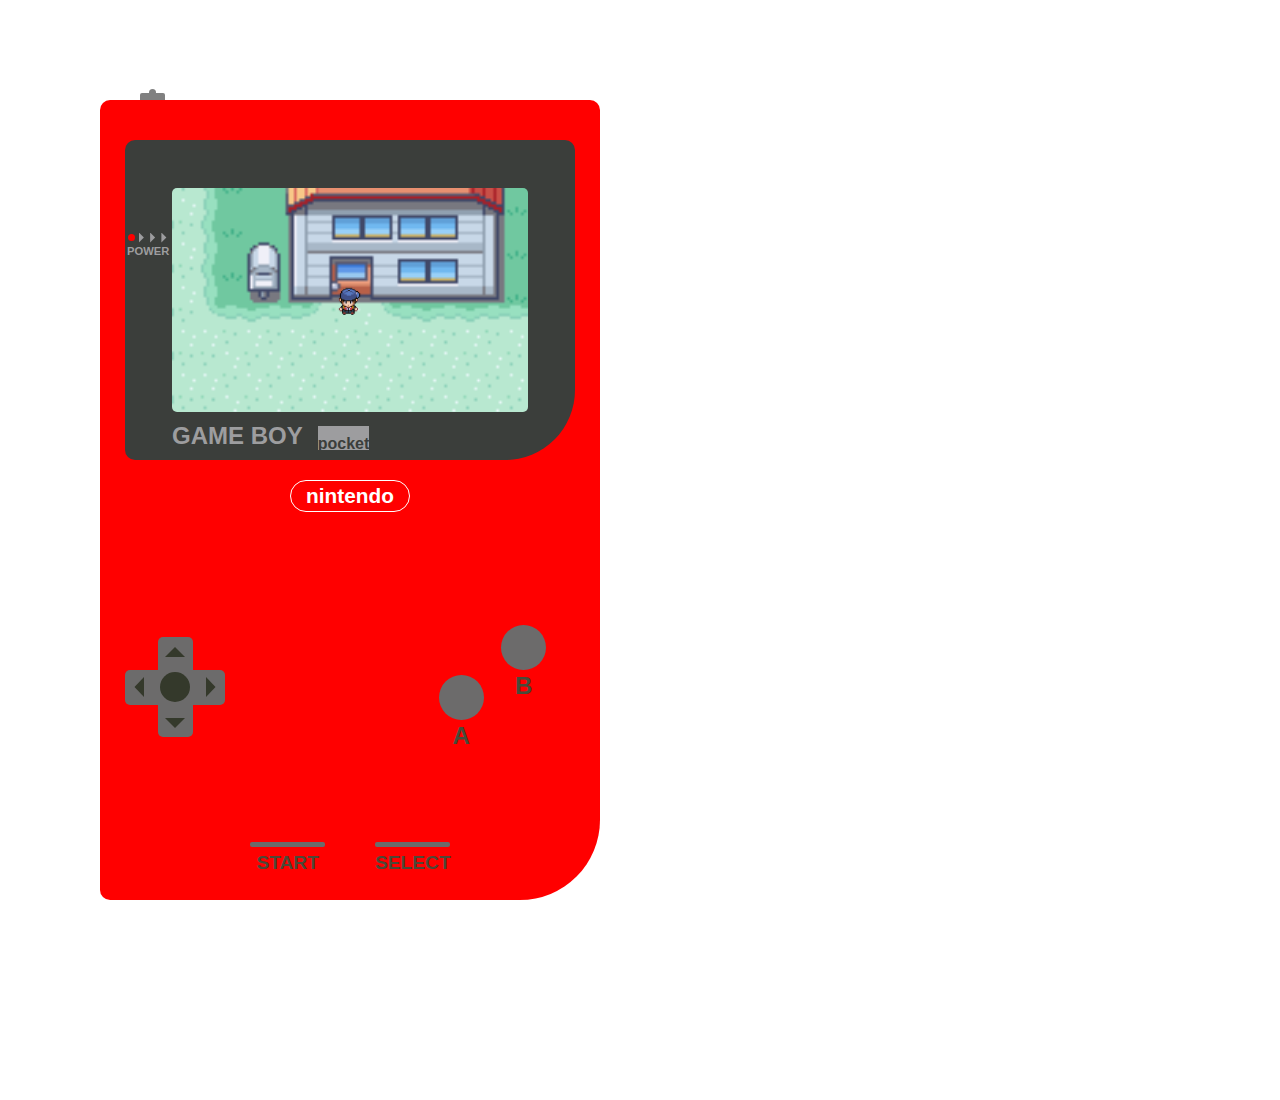
==== Adrien/index.html @ d8ee8ba1 "commit" ====
<!DOCTYPE html>
<html lang="en">
  <head>
    <meta charset="UTF-8" />
    <meta http-equiv="X-UA-Compatible" content="IE=edge" />
    <meta name="viewport" content="width=device-width, initial-scale=1.0" />
    <title>Document</title>
    <link rel="stylesheet" href="css/style.css" />
  </head>
  <body>
    <div class="gameboy">
      <div class="button power"></div>
      <div class="screen_border">
        <div class="power_logo">
          <div class="icons">
            <div class="circle"></div>
            <div class="arrow"></div>
            <div class="arrow"></div>
            <div class="arrow"></div>
          </div>
          <p>power</p>
        </div>
        <div class="screen">
          <div class="player up"></div>
        </div>
        <div class="logo">
          <p>game boy</p>
          <p>pocket</p>
        </div>
      </div>
      <p class="nintendo">nintendo</p>
      <div class="buttons_1">
        <div class="cross">
          <div class="circle"></div>
          <div class="button up">
            <div class="arrow"></div>
          </div>
          <div class="button right">
            <div class="arrow"></div>
          </div>
          <div class="button down">
            <div class="arrow"></div>
          </div>
          <div class="button left">
            <div class="arrow"></div>
          </div>
        </div>
        <div class="button">
          <div class="button_a">
            <div class="circle"></div>
            <p class="letter">a</p>
          </div>
          <div class="button_b">
            <div class="circle"></div>
            <p class="letter">b</p>
          </div>
        </div>
      </div>
      <div class="buttons_2">
        <p class="start">start</p>
        <p class="select">select</p>
      </div>
    </div>
  </body>
  <script src="js/script.js"></script>
</html>
---- Adrien/css/style.css ----
html,
body {
  margin: 0;
  height: 100%;
}

p {
  margin: 0;
}

body {
  padding: 100px 100px;
  font-family: sans-serif;
}

.arrow {
  -webkit-clip-path: polygon(50% 50%, 0 0, 0 100%);
          clip-path: polygon(50% 50%, 0 0, 0 100%);
}

.circle {
  border-radius: 50%;
}

.gameboy {
  position: relative;
  background-color: red;
  width: 500px;
  height: 800px;
  border-radius: 10px 10px 80px 10px;
  display: flex;
  flex-direction: column;
  align-items: center;
}
.gameboy .button.power {
  position: absolute;
  width: 25px;
  height: 15px;
  top: -15px;
  left: 40px;
  display: flex;
  flex-direction: column;
  justify-content: flex-end;
  align-items: center;
}
.gameboy .button.power::before, .gameboy .button.power::after {
  display: block;
  position: absolute;
  content: "";
  background-color: gray;
}
.gameboy .button.power::before {
  width: 7.5px;
  height: 7.5px;
  top: 25%;
  border-radius: 50%;
}
.gameboy .button.power::after {
  width: 100%;
  height: 50%;
  border-radius: 2px 2px 0 0;
}
.gameboy .screen_border {
  position: relative;
  width: 90%;
  height: 40%;
  margin-top: 40px;
  background-color: #3b3e3b;
  border-radius: 10px 10px 70px 10px;
  display: flex;
  flex-direction: column;
  align-items: center;
  justify-content: center;
  color: #9d9d9f;
}
.gameboy .screen_border .power_logo {
  position: absolute;
  display: flex;
  flex-direction: column;
  height: 30px;
  width: 45px;
  left: 2px;
  top: 90px;
}
.gameboy .screen_border .power_logo > * {
  flex: 1 1 50%;
}
.gameboy .screen_border .power_logo .icons {
  display: flex;
  align-items: center;
  justify-content: space-around;
}
.gameboy .screen_border .power_logo .icons .circle {
  background-color: red;
  width: 7px;
  height: 7px;
  margin-right: 3px;
}
.gameboy .screen_border .power_logo .icons .arrow {
  width: 10px;
  height: 10px;
  background-color: #9d9d9f;
}
.gameboy .screen_border .power_logo p {
  text-transform: uppercase;
  font-weight: bolder;
  font-size: 0.7rem;
}
.gameboy .screen_border .screen {
  background-color: #949b77;
  height: 70%;
  width: 79%;
  border-radius: 5px;
}
.gameboy .screen_border .logo {
  align-self: flex-start;
  position: absolute;
  bottom: 10px;
  left: 47px;
  display: flex;
  align-items: flex-end;
  gap: 15px;
}
.gameboy .screen_border .logo p:nth-child(1) {
  text-transform: uppercase;
  font-weight: bolder;
  font-size: 1.5rem;
}
.gameboy .screen_border .logo p:nth-child(2) {
  box-sizing: border-box;
  height: 24px;
  font-weight: bolder;
  background-color: #9d9d9f;
  color: #3b3e3b;
  padding-top: 9px;
}
.gameboy .nintendo {
  color: white;
  margin-top: 20px;
  font-size: 1.3rem;
  font-weight: bolder;
  border: 1px white solid;
  border-radius: 20px;
  padding: 3px 15px;
}
.gameboy .buttons_1 {
  position: relative;
  height: 150px;
  width: 90%;
  margin-top: 100px;
  display: flex;
  align-items: center;
  justify-content: space-between;
}
.gameboy .buttons_1 .cross {
  width: 100px;
  height: 100px;
  position: relative;
  display: flex;
  justify-content: center;
  align-items: center;
}
.gameboy .buttons_1 .cross::before, .gameboy .buttons_1 .cross::after {
  display: block;
  position: absolute;
  content: "";
  background-color: #6c6b6b;
  border-radius: 5px;
}
.gameboy .buttons_1 .cross::before {
  width: 100%;
  height: 35px;
}
.gameboy .buttons_1 .cross::after {
  height: 100%;
  width: 35px;
}
.gameboy .buttons_1 .cross .circle {
  background-color: #34392b;
  width: 30px;
  height: 30px;
  z-index: 1;
}
.gameboy .buttons_1 .cross .button {
  position: absolute;
  width: 35px;
  height: 35px;
  z-index: 2;
  display: flex;
  justify-content: center;
  align-items: center;
}
.gameboy .buttons_1 .cross .button .arrow {
  width: 20px;
  height: 20px;
  background-color: #34392b;
}
.gameboy .buttons_1 .cross .button.up {
  top: 0;
}
.gameboy .buttons_1 .cross .button.up .arrow {
  transform: rotate(-90deg);
  margin-bottom: 16px;
}
.gameboy .buttons_1 .cross .button.right {
  right: 0;
}
.gameboy .buttons_1 .cross .button.right .arrow {
  margin-left: 16px;
}
.gameboy .buttons_1 .cross .button.down {
  bottom: 0;
}
.gameboy .buttons_1 .cross .button.down .arrow {
  transform: rotate(90deg);
  margin-top: 16px;
}
.gameboy .buttons_1 .cross .button.left {
  left: 0;
}
.gameboy .buttons_1 .cross .button.left .arrow {
  transform: rotate(180deg);
  margin-right: 16px;
}
.gameboy .buttons_1 > .button {
  position: relative;
  width: 125px;
  height: 100%;
  margin-right: 20px;
}
.gameboy .buttons_1 > .button > div {
  position: absolute;
  width: 50%;
  height: 50%;
  display: flex;
  flex-direction: column;
  justify-content: space-between;
  align-items: center;
}
.gameboy .buttons_1 > .button > div p {
  text-transform: uppercase;
  font-weight: bolder;
  color: #464c3a;
  font-size: 1.5rem;
}
.gameboy .buttons_1 > .button > div div {
  width: 45px;
  height: 45px;
  background-color: #6c6b6b;
}
.gameboy .buttons_1 > .button > div:nth-child(1) {
  bottom: 12.5px;
}
.gameboy .buttons_1 > .button > div:nth-child(2) {
  top: 12.5px;
  right: 0;
}
.gameboy .buttons_2 {
  margin-top: 90px;
  display: flex;
  gap: 50px;
}
.gameboy .buttons_2 p {
  position: relative;
  font-weight: bolder;
  color: #4c4837;
  text-transform: uppercase;
  font-size: 1.2rem;
  width: 7ch;
  text-align: center;
}
.gameboy .buttons_2 p::before {
  display: block;
  position: absolute;
  content: "";
  width: 100%;
  height: 5px;
  border-radius: 2px;
  top: -10px;
  background-color: #6c6b6b;
}

.power.active {
  -webkit-animation: power_on 0.4s linear forwards;
          animation: power_on 0.4s linear forwards;
}

.power {
  -webkit-animation: power_off 0.4s linear forwards;
          animation: power_off 0.4s linear forwards;
}

@-webkit-keyframes power_on {
  to {
    transform: translateX(-100%);
  }
}

@keyframes power_on {
  to {
    transform: translateX(-100%);
  }
}
@-webkit-keyframes power_off {
  to {
    transform: translateX(0%);
  }
}
@keyframes power_off {
  to {
    transform: translateX(0%);
  }
}
.screen.on {
  background-image: url("../assets/ville.png");
  background-size: 295%;
  background-repeat: no-repeat;
  background-position: -105px -235px;
  display: flex;
  justify-content: center;
  align-items: center;
}

.player.on {
  background-image: url("../assets/sprite.png");
  background-size: 450%;
  background-repeat: no-repeat;
  width: 30px;
  height: 30px;
}

.player.up {
  -webkit-animation: goUp 0.5s steps(4) forwards;
          animation: goUp 0.5s steps(4) forwards;
}

@-webkit-keyframes goUp {
  0% {
    background-position: 0% 100%;
  }
  32% {
    background-position: 0% 100%;
  }
  33% {
    background-position: 33.333% 100%;
  }
  65% {
    background-position: 33.333% 100%;
  }
  66% {
    background-position: 66.666% 100%;
  }
  99% {
    background-position: 66.666% 100%;
  }
  100% {
    background-position: 100% 100%;
  }
}

@keyframes goUp {
  0% {
    background-position: 0% 100%;
  }
  32% {
    background-position: 0% 100%;
  }
  33% {
    background-position: 33.333% 100%;
  }
  65% {
    background-position: 33.333% 100%;
  }
  66% {
    background-position: 66.666% 100%;
  }
  99% {
    background-position: 66.666% 100%;
  }
  100% {
    background-position: 100% 100%;
  }
}/*# sourceMappingURL=style.css.map */
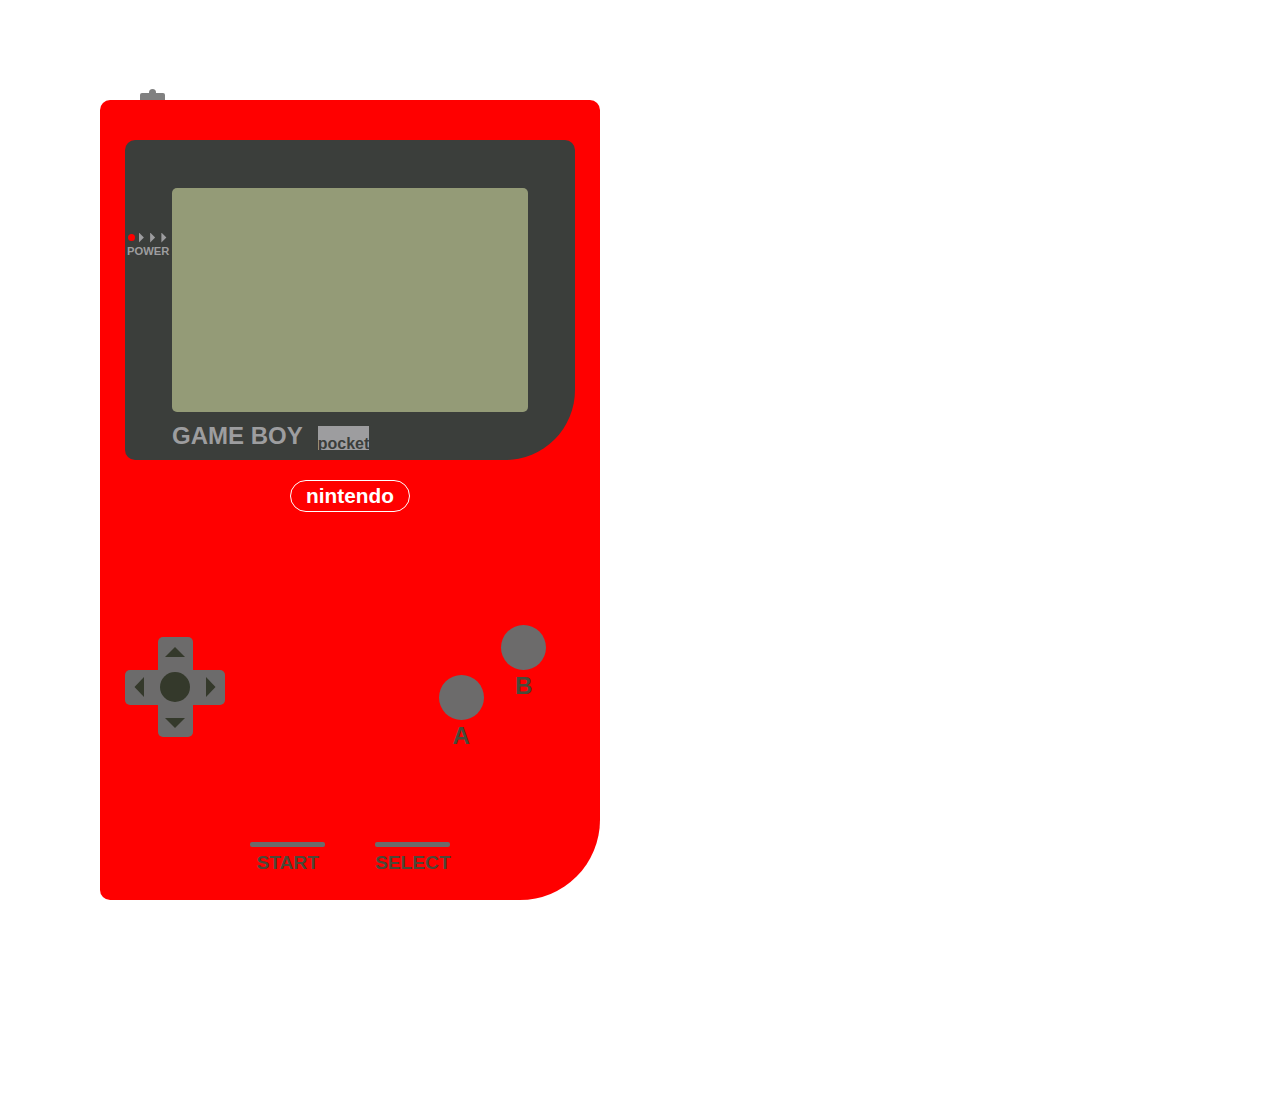
==== commit 17a7ed4e: "commit" ====
--- a/Adrien/index.html
+++ b/Adrien/index.html
@@ -21,7 +21,7 @@
           <p>power</p>
         </div>
         <div class="screen">
-          <div class="player up"></div>
+          <div class="player"></div>
         </div>
         <div class="logo">
           <p>game boy</p>
--- a/Adrien/css/style.css
+++ b/Adrien/css/style.css
@@ -323,17 +323,171 @@
 
 .player.on {
   background-image: url("../assets/sprite.png");
-  background-size: 450%;
+  background-size: 120px;
   background-repeat: no-repeat;
   width: 30px;
   height: 30px;
 }
 
-.player.up {
-  -webkit-animation: goUp 0.5s steps(4) forwards;
-          animation: goUp 0.5s steps(4) forwards;
-}
-
+.goUp {
+  -webkit-animation: goUp 0.2s steps(4) infinite;
+          animation: goUp 0.2s steps(4) infinite;
+}
+
+.goDown {
+  -webkit-animation: goDown 0.2s forwards infinite;
+          animation: goDown 0.2s forwards infinite;
+}
+
+.goLeft {
+  -webkit-animation: goLeft 0.2s forwards infinite;
+          animation: goLeft 0.2s forwards infinite;
+}
+
+.goRight {
+  -webkit-animation: goRight 0.2s forwards infinite;
+          animation: goRight 0.2s forwards infinite;
+}
+
+@-webkit-keyframes goDown {
+  0% {
+    background-position: 0% 0%;
+  }
+  32% {
+    background-position: 0% 0%;
+  }
+  33% {
+    background-position: 33.333% 0%;
+  }
+  65% {
+    background-position: 33.333% 0%;
+  }
+  66% {
+    background-position: 66.666% 0%;
+  }
+  99% {
+    background-position: 66.666% 0%;
+  }
+  100% {
+    background-position: 100% 0%;
+  }
+}
+
+@keyframes goDown {
+  0% {
+    background-position: 0% 0%;
+  }
+  32% {
+    background-position: 0% 0%;
+  }
+  33% {
+    background-position: 33.333% 0%;
+  }
+  65% {
+    background-position: 33.333% 0%;
+  }
+  66% {
+    background-position: 66.666% 0%;
+  }
+  99% {
+    background-position: 66.666% 0%;
+  }
+  100% {
+    background-position: 100% 0%;
+  }
+}
+@-webkit-keyframes goLeft {
+  0% {
+    background-position: 0% 33.333%;
+  }
+  32% {
+    background-position: 0% 33.333%;
+  }
+  33% {
+    background-position: 33.333% 33.333%;
+  }
+  65% {
+    background-position: 33.333% 33.333%;
+  }
+  66% {
+    background-position: 66.666% 33.333%;
+  }
+  99% {
+    background-position: 66.666% 33.333%;
+  }
+  100% {
+    background-position: 100% 33.333%;
+  }
+}
+@keyframes goLeft {
+  0% {
+    background-position: 0% 33.333%;
+  }
+  32% {
+    background-position: 0% 33.333%;
+  }
+  33% {
+    background-position: 33.333% 33.333%;
+  }
+  65% {
+    background-position: 33.333% 33.333%;
+  }
+  66% {
+    background-position: 66.666% 33.333%;
+  }
+  99% {
+    background-position: 66.666% 33.333%;
+  }
+  100% {
+    background-position: 100% 33.333%;
+  }
+}
+@-webkit-keyframes goRight {
+  0% {
+    background-position: 0% 66.666%;
+  }
+  32% {
+    background-position: 0% 66.666%;
+  }
+  33% {
+    background-position: 33.333% 66.666%;
+  }
+  65% {
+    background-position: 33.333% 66.666%;
+  }
+  66% {
+    background-position: 66.666% 66.666%;
+  }
+  99% {
+    background-position: 66.666% 66.666%;
+  }
+  100% {
+    background-position: 100% 66.666%;
+  }
+}
+@keyframes goRight {
+  0% {
+    background-position: 0% 66.666%;
+  }
+  32% {
+    background-position: 0% 66.666%;
+  }
+  33% {
+    background-position: 33.333% 66.666%;
+  }
+  65% {
+    background-position: 33.333% 66.666%;
+  }
+  66% {
+    background-position: 66.666% 66.666%;
+  }
+  99% {
+    background-position: 66.666% 66.666%;
+  }
+  100% {
+    background-position: 100% 66.666%;
+  }
+}
 @-webkit-keyframes goUp {
   0% {
     background-position: 0% 100%;
@@ -357,7 +511,6 @@
     background-position: 100% 100%;
   }
 }
-
 @keyframes goUp {
   0% {
     background-position: 0% 100%;
